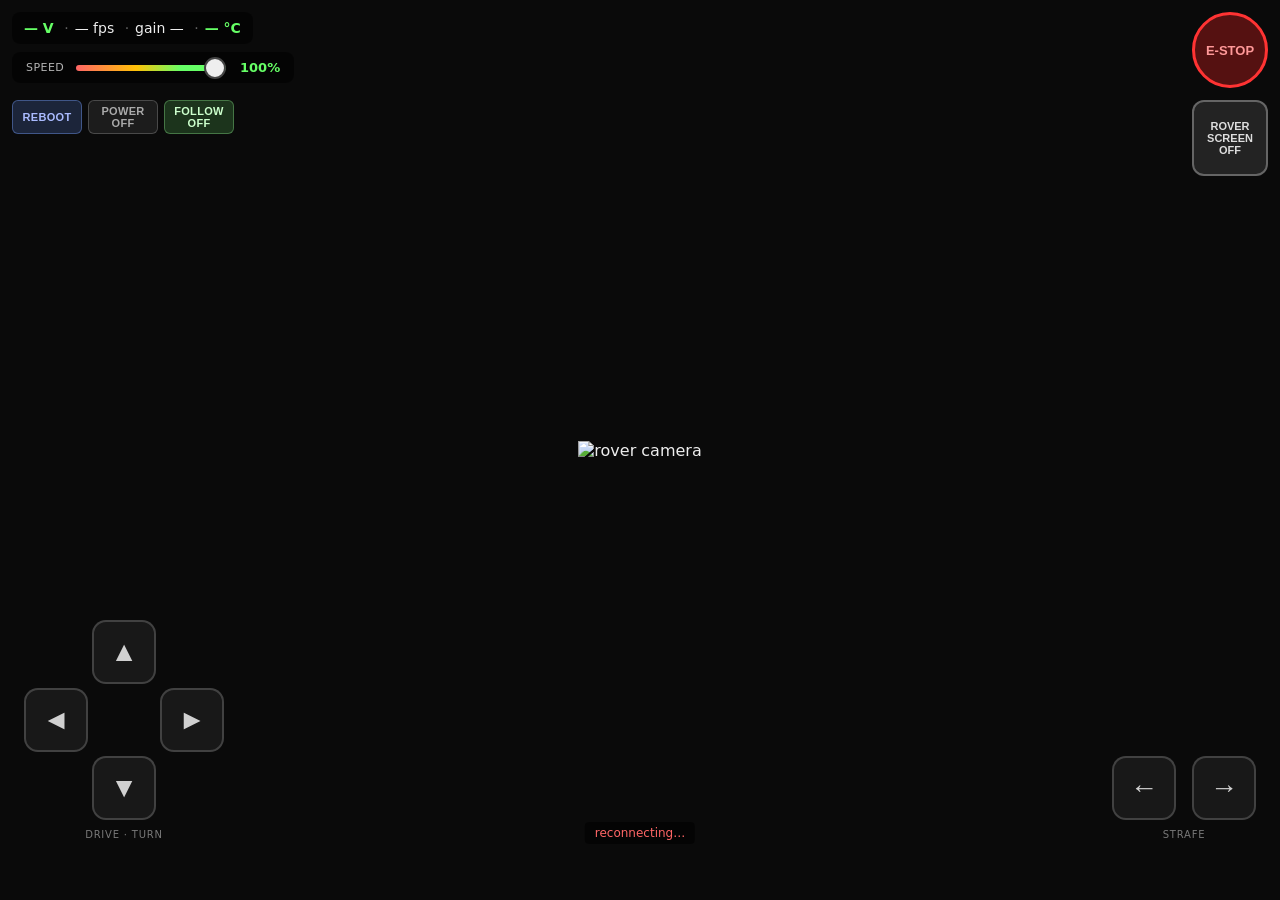
==== web/index.html @ 72340182 "refactor(ui): remove LAN/Cellular toggle — H.264 fits LTE comfortably The toggle was scoped against " ====
<!DOCTYPE html>
<html lang="en">
<head>
  <meta charset="UTF-8">
  <meta name="viewport" content="width=device-width, initial-scale=1.0, maximum-scale=1.0, user-scalable=no, viewport-fit=cover">
  <title>Rover</title>
  <style>
    *  { box-sizing: border-box; user-select: none; -webkit-user-select: none; -webkit-touch-callout: none; -webkit-tap-highlight-color: transparent; }
    html, body {
      margin: 0; padding: 0;
      height: 100vh;
      height: 100dvh;
      width: 100vw;
      background: #0a0a0a; color: #eee;
      font-family: -apple-system, BlinkMacSystemFont, system-ui, sans-serif;
      overflow: hidden;
    }
    :root {
      --safe-top:    env(safe-area-inset-top,    0px);
      --safe-bottom: env(safe-area-inset-bottom, 0px);
    }

    #stage { position: relative; width: 100vw; height: 100vh; display: flex; align-items: center; justify-content: center; }
    #video,
    #video-mjpeg { max-width: 100%; max-height: 100%; object-fit: contain; }
    /* Hide whichever element is inactive. The other one fills the stage. */
    #video[hidden],
    #video-mjpeg[hidden] { display: none; }

    /* Dog bbox overlay — absolutely positioned over the video by JS, updated
       at telemetry poll rate (2 Hz). Hidden until a dog is detected. */
    #bbox-overlay {
      position: absolute; pointer-events: none;
      border: 3px solid #6f6;
      box-shadow: 0 0 10px rgba(120, 255, 120, 0.6), inset 0 0 4px rgba(120, 255, 120, 0.3);
      border-radius: 2px;
      display: none;
      transition: left 0.15s linear, top 0.15s linear, width 0.15s linear, height 0.15s linear;
    }
    #bbox-overlay.too-close { border-color: #f66; box-shadow: 0 0 10px rgba(255, 100, 100, 0.6); }
    #bbox-label {
      position: absolute; top: -22px; left: -2px;
      background: rgba(0,0,0,0.7); color: #6f6;
      padding: 2px 6px; border-radius: 3px;
      font-size: 11px; font-weight: 600; letter-spacing: 0.02em;
      white-space: nowrap;
    }
    #bbox-overlay.too-close #bbox-label { color: #f66; }

    /* Status (top-left) */
    #status {
      position: absolute; top: calc(12px + var(--safe-top)); left: 12px;
      background: rgba(0,0,0,0.55); padding: 8px 12px; border-radius: 8px;
      font-size: 14px; font-variant-numeric: tabular-nums; pointer-events: none;
    }
    #status .v   { color: #6f6; font-weight: 600; }
    #status .v.mid { color: #ffc107; }
    #status .v.low { color: #f66; }
    #status .sep { opacity: 0.4; margin: 0 6px; }

    /* Speed slider */
    #power-box {
      position: absolute; top: calc(52px + var(--safe-top)); left: 12px;
      background: rgba(0,0,0,0.55); padding: 8px 14px; border-radius: 8px;
      font-size: 13px; font-variant-numeric: tabular-nums;
      display: flex; align-items: center; gap: 10px;
    }
    #power-box label { opacity: 0.75; letter-spacing: 0.04em; text-transform: uppercase; font-size: 11px; }
    #power-slider {
      -webkit-appearance: none; appearance: none;
      width: 150px; height: 6px;
      background: linear-gradient(to right, #f66 0%, #ffc107 40%, #6f6 70%);
      border-radius: 6px; outline: none; cursor: pointer; touch-action: none;
    }
    #power-slider::-webkit-slider-thumb { -webkit-appearance: none; appearance: none; width: 22px; height: 22px; border-radius: 50%; background: #eee; border: 2px solid #444; cursor: pointer; }
    #power-slider::-moz-range-thumb     { width: 22px; height: 22px; border-radius: 50%; background: #eee; border: 2px solid #444; cursor: pointer; }
    #power-value { min-width: 42px; text-align: right; font-weight: 600; color: #6f6; }
    #power-value.mid { color: #ffc107; }
    #power-value.low { color: #f66; }

    /* Utility row */
    #util-row {
      position: absolute; top: calc(100px + var(--safe-top)); left: 12px;
      display: flex; gap: 6px;
    }
    .util-btn {
      width: 70px; height: 34px;
      border-radius: 6px;
      font-size: 11px; font-weight: bold;
      cursor: pointer; letter-spacing: 0.03em;
      transition: background 0.1s, color 0.1s, border-color 0.1s;
    }
    #reboot-btn {
      border: 1.5px solid rgba(120,160,255,0.4);
      background: rgba(40,55,90,0.6); color: #abf;
    }
    #reboot-btn:active { background: rgba(60,90,160,0.7); color: #fff; }
    #poweroff-btn {
      border: 1.5px solid rgba(255,255,255,0.2);
      background: rgba(40,40,40,0.6); color: #aaa;
    }
    #poweroff-btn:active { background: rgba(80,80,80,0.7); color: #fff; }
    /* FOLLOW gets bigger color treatment because it's the magic button. */
    #follow-btn {
      border: 1.5px solid rgba(120,200,120,0.45);
      background: rgba(40,80,40,0.6); color: #cfc;
    }
    #follow-btn:active { background: rgba(60,140,60,0.75); color: #fff; }
    #follow-btn.tracking  { background: rgba(60,150,60,0.75);  color: #fff; border-color: #6f6; }
    #follow-btn.searching { background: rgba(120,90,30,0.7);   color: #ffd; border-color: #ffc107; }
    #follow-btn.too-close { background: rgba(150,60,60,0.75);  color: #fff; border-color: #f66; }
    #follow-btn.initializing { background: rgba(60,80,140,0.7); color: #cdf; border-color: #abf; }

    /* Right-side safety column */
    .right-btn {
      position: absolute; right: 12px;
      border-radius: 12px; font-weight: bold; cursor: pointer;
      transition: background 0.1s, color 0.1s, border-color 0.1s;
    }
    #estop {
      top: calc(12px + var(--safe-top)); width: 76px; height: 76px; border-radius: 50%;
      border: 3px solid #f33; background: #511; color: #f99; font-size: 13px;
    }
    #estop:active { background: #f33; color: #fff; }
    #screen-toggle {
      top: calc(100px + var(--safe-top)); width: 76px; height: 76px;
      border: 2px solid rgba(255,255,255,0.3);
      background: rgba(60,60,60,0.5); color: #ddd; font-size: 11px;
    }
    #screen-toggle.off { background: rgba(80,40,40,0.5); color: #f99; border-color: rgba(255,100,100,0.4); }

    /* D-pad and strafe pad */
    #dpad {
      position: absolute; left: 24px;
      bottom: calc(80px + var(--safe-bottom));
      width: 200px; height: 200px;
    }
    #strafe-pad {
      position: absolute; right: 24px;
      bottom: calc(80px + var(--safe-bottom));
      width: 144px; height: 64px;
    }
    .action-btn {
      position: absolute;
      width: 64px; height: 64px;
      border-radius: 14px;
      border: 2px solid rgba(255,255,255,0.18);
      background: rgba(255,255,255,0.06);
      color: rgba(255,255,255,0.8);
      font-size: 28px; font-weight: bold;
      cursor: pointer; touch-action: none;
      display: flex; align-items: center; justify-content: center;
      transition: background 0.04s linear, border-color 0.04s linear;
    }
    .action-btn.active {
      background: rgba(120, 200, 120, 0.35);
      border-color: rgba(180, 255, 180, 0.7);
      color: #fff;
    }
    #btn-forward      { top: 0;    left: 68px; }
    #btn-rotate-left  { top: 68px; left: 0; }
    #btn-rotate-right { top: 68px; left: 136px; }
    #btn-backward     { top: 136px;left: 68px; }
    #btn-strafe-left  { left: 0; top: 0; }
    #btn-strafe-right { left: 80px; top: 0; }
    .pad-label {
      position: absolute; bottom: -20px; left: 0; right: 0;
      text-align: center; font-size: 10px; letter-spacing: 0.08em;
      text-transform: uppercase; color: rgba(255,255,255,0.45);
      pointer-events: none;
    }

    #ws-state {
      position: absolute; left: 50%; transform: translateX(-50%);
      bottom: calc(56px + var(--safe-bottom));
      font-size: 12px; padding: 4px 10px; border-radius: 4px;
      background: rgba(0,0,0,0.55); pointer-events: none;
    }
    #ws-state.ok  { color: #6f6; }
    #ws-state.bad { color: #f66; }

    @media (max-width: 600px) {
      #dpad       { width: 168px; height: 168px; left: 16px; }
      #strafe-pad { width: 120px; height: 56px;  right: 16px; }
      .action-btn { width: 56px; height: 56px; font-size: 24px; border-radius: 12px; }
      #btn-forward      { top: 0;     left: 56px; }
      #btn-rotate-left  { top: 56px;  left: 0; }
      #btn-rotate-right { top: 56px;  left: 112px; }
      #btn-backward     { top: 112px; left: 56px; }
      #btn-strafe-left  { left: 0; }
      #btn-strafe-right { left: 64px; }

      #power-slider  { width: 110px; }
      #estop         { width: 70px; height: 70px; }
      #screen-toggle { top: calc(90px + var(--safe-top)); width: 70px; height: 70px; }
      #util-row      { top: calc(96px + var(--safe-top)); }
      .util-btn      { width: 64px; }
    }
  </style>
</head>
<body>
  <div id="stage">
    <!-- H.264 / fMP4 via MSE is the default; the <img> fallback is shown
         only when MSE isn't supported (older Safari) or the WS path fails. -->
    <video id="video" autoplay muted playsinline></video>
    <img id="video-mjpeg" alt="rover camera" hidden>

    <div id="bbox-overlay">
      <div id="bbox-label">dog</div>
    </div>

    <div id="status">
      <span class="v" id="bat">— V</span>
      <span class="sep">·</span><span id="fps">— fps</span>
      <span class="sep">·</span>gain <span id="gain">—</span>
      <span class="sep">·</span><span class="v" id="temp">— °C</span>
    </div>

    <div id="power-box">
      <label for="power-slider">Speed</label>
      <input id="power-slider" type="range" min="10" max="100" step="5" value="100">
      <span id="power-value">100%</span>
    </div>

    <div id="util-row">
      <button id="reboot-btn"   class="util-btn">REBOOT</button>
      <button id="poweroff-btn" class="util-btn">POWER<br>OFF</button>
      <button id="follow-btn"   class="util-btn">FOLLOW<br>OFF</button>
    </div>

    <button id="estop"          class="right-btn">E-STOP</button>
    <button id="screen-toggle"  class="right-btn" title="Toggle rover touchscreen">ROVER<br>SCREEN<br>OFF</button>

    <div id="dpad">
      <button id="btn-forward"      class="action-btn" data-action="forward">▲</button>
      <button id="btn-rotate-left"  class="action-btn" data-action="rotate-left">◄</button>
      <button id="btn-rotate-right" class="action-btn" data-action="rotate-right">►</button>
      <button id="btn-backward"     class="action-btn" data-action="backward">▼</button>
      <div class="pad-label">drive · turn</div>
    </div>

    <div id="strafe-pad">
      <button id="btn-strafe-left"  class="action-btn" data-action="strafe-left">←</button>
      <button id="btn-strafe-right" class="action-btn" data-action="strafe-right">→</button>
      <div class="pad-label">strafe</div>
    </div>

    <div id="ws-state" class="bad">disconnected</div>
  </div>

<script>
(() => {
  // Camera native frame size — used to scale the bbox overlay onto the
  // <img> element. Camera always streams at this resolution (see ascam config).
  const CAM_W = 640, CAM_H = 480;

  // --- WebSocket -----------------------------------------------------------
  const wsState = document.getElementById("ws-state");
  let ws = null;
  let wsReady = false;
  function send(msg) { if (wsReady) ws.send(JSON.stringify(msg)); }
  function connect() {
    ws = new WebSocket(`ws://${location.host}/ws`);
    ws.onopen  = () => {
      wsReady = true;
      wsState.textContent = "connected"; wsState.className = "ok";
      send({ type: "set_power", value: powerValue() / 100 });
    };
    ws.onclose = () => { wsReady = false; wsState.textContent = "reconnecting…"; wsState.className = "bad"; setTimeout(connect, 1000); };
    ws.onerror = () => { try { ws.close(); } catch (e) {} };
  }

  // --- Action buttons (D-pad + strafe) -------------------------------------
  const ACTION_DELTAS = {
    "forward":      { vx: +1, vy:  0, omega:  0 },
    "backward":     { vx: -1, vy:  0, omega:  0 },
    "rotate-left":  { vx:  0, vy:  0, omega: +1 },
    "rotate-right": { vx:  0, vy:  0, omega: -1 },
    "strafe-left":  { vx:  0, vy: +1, omega:  0 },
    "strafe-right": { vx:  0, vy: -1, omega:  0 },
  };
  const activeActions = new Set();
  const clamp = v => Math.max(-1, Math.min(1, v));

  function drive() {
    let vx = 0, vy = 0, omega = 0;
    for (const a of activeActions) {
      const d = ACTION_DELTAS[a];
      if (!d) continue;
      vx += d.vx; vy += d.vy; omega += d.omega;
    }
    return { vx: clamp(vx), vy: clamp(vy), omega: clamp(omega) };
  }

  function sendDriveNow() {
    if (!wsReady) return;
    const d = drive();
    ws.send(JSON.stringify({ type: "drive", vx: d.vx, vy: d.vy, omega: d.omega }));
  }

  function startAction(btn, action) {
    if (activeActions.has(action)) return;
    activeActions.add(action);
    btn.classList.add("active");
    sendDriveNow();
  }
  function stopAction(btn, action) {
    if (!activeActions.has(action)) return;
    activeActions.delete(action);
    btn.classList.remove("active");
    sendDriveNow();
  }

  document.querySelectorAll(".action-btn").forEach(btn => {
    const action = btn.dataset.action;
    btn.addEventListener("pointerdown", e => {
      try { btn.setPointerCapture(e.pointerId); } catch (_) {}
      startAction(btn, action);
    });
    btn.addEventListener("pointerup",     () => stopAction(btn, action));
    btn.addEventListener("pointercancel", () => stopAction(btn, action));
  });

  function clearAllActions() {
    if (activeActions.size === 0) return;
    activeActions.clear();
    document.querySelectorAll(".action-btn.active").forEach(b => b.classList.remove("active"));
    sendDriveNow();
  }
  document.addEventListener("visibilitychange", () => { if (document.hidden) clearAllActions(); });
  window.addEventListener("blur", clearAllActions);

  // --- Power slider --------------------------------------------------------
  const slider = document.getElementById("power-slider");
  const sliderValueEl = document.getElementById("power-value");
  function powerValue() { return parseInt(slider.value, 10); }
  function reflectPower() {
    const v = powerValue();
    sliderValueEl.textContent = v + "%";
    sliderValueEl.classList.toggle("mid", v < 70 && v >= 40);
    sliderValueEl.classList.toggle("low", v < 40);
  }
  const savedPower = parseInt(localStorage.getItem("rover_power") || "100", 10);
  slider.value = Math.max(10, Math.min(100, savedPower || 100));
  reflectPower();
  let powerSendTimer = null;
  slider.addEventListener("input", () => {
    reflectPower();
    localStorage.setItem("rover_power", String(powerValue()));
    clearTimeout(powerSendTimer);
    powerSendTimer = setTimeout(() => send({ type: "set_power", value: powerValue() / 100 }), 80);
  });

  // --- Screen toggle -------------------------------------------------------
  const screenBtn = document.getElementById("screen-toggle");
  let screenOn = true;
  function reflectScreen() {
    screenBtn.innerHTML = screenOn ? "ROVER<br>SCREEN<br>OFF" : "ROVER<br>SCREEN<br>ON";
    screenBtn.classList.toggle("off", !screenOn);
  }
  reflectScreen();
  screenBtn.addEventListener("click", () => {
    screenOn = !screenOn;
    reflectScreen();
    send({ type: "set_display", on: screenOn });
  });

  // --- Reboot / Power off --------------------------------------------------
  document.getElementById("reboot-btn").addEventListener("click", () => {
    if (confirm("Reboot the rover? It'll come back in about 30 seconds.")) {
      send({ type: "shutdown", action: "reboot" });
    }
  });
  document.getElementById("poweroff-btn").addEventListener("click", () => {
    if (confirm("Power off the rover? You'll need to power it back on manually.")) {
      send({ type: "shutdown", action: "poweroff" });
    }
  });

  // --- Follow toggle -------------------------------------------------------
  const followBtn = document.getElementById("follow-btn");
  let followEnabled = false;
  followBtn.addEventListener("click", () => {
    followEnabled = !followEnabled;
    // Reflect the requested state immediately; status colors update from
    // /telemetry (server-side truth — covers init failures).
    followBtn.innerHTML = followEnabled ? "FOLLOW<br>ON" : "FOLLOW<br>OFF";
    send({ type: "set_follow_mode", enabled: followEnabled });
  });

  // --- E-stop --------------------------------------------------------------
  document.getElementById("estop").addEventListener("click", () => send({ type: "estop" }));

  // --- Video stream (H.264/fMP4 over WS, MJPEG fallback) ------------------
  // Decide once at load: H.264 if the browser supports MSE + AVC1 baseline,
  // otherwise fall back to the legacy multipart MJPEG <img>. URL param
  // ?stream=mjpeg or ?stream=h264 forces a mode for A/B testing.
  const video = document.getElementById("video");
  const videoMjpeg = document.getElementById("video-mjpeg");
  // AVC1 baseline level 3.1 covers up to 720p30; widely supported including
  // mobile Safari. Match the encoder's profile/level if you ever change it.
  const H264_MIME = 'video/mp4; codecs="avc1.42E01F"';
  const forcedStreamMode = new URLSearchParams(location.search).get("stream");
  let videoMode = null;          // "h264" | "mjpeg"
  let videoSocket = null;
  let mediaSource = null;
  let sourceBuffer = null;
  let h264Pending = [];
  let h264Appending = false;
  let h264ReconnectTimer = null;

  function activeVideoEl() { return videoMode === "h264" ? video : videoMjpeg; }

  function mseSupportsH264() {
    return !!window.MediaSource && MediaSource.isTypeSupported(H264_MIME);
  }
  function pickInitialMode() {
    if (forcedStreamMode === "mjpeg" || forcedStreamMode === "h264") return forcedStreamMode;
    return mseSupportsH264() ? "h264" : "mjpeg";
  }

  function showH264()  { video.hidden = false; videoMjpeg.hidden = true;  videoMjpeg.removeAttribute("src"); }
  function showMjpeg() { video.hidden = true;  videoMjpeg.hidden = false; videoMjpeg.src = "/video.mjpg?t=" + Date.now(); }

  function teardownH264() {
    try { if (videoSocket) videoSocket.close(); } catch (_) {}
    videoSocket = null;
    try {
      if (mediaSource && mediaSource.readyState === "open") mediaSource.endOfStream();
    } catch (_) {}
    mediaSource = null;
    sourceBuffer = null;
    h264Pending = [];
    h264Appending = false;
    if (h264ReconnectTimer) { clearTimeout(h264ReconnectTimer); h264ReconnectTimer = null; }
  }

  function pumpH264() {
    if (h264Appending || !sourceBuffer || sourceBuffer.updating) return;
    if (h264Pending.length === 0) return;
    const chunk = h264Pending.shift();
    h264Appending = true;
    try {
      sourceBuffer.appendBuffer(chunk);
    } catch (e) {
      h264Appending = false;
      if (e.name === "QuotaExceededError") {
        // Drop everything but the last ~2 s, then retry on next updateend.
        try {
          const buf = sourceBuffer.buffered;
          if (buf.length > 0) {
            const trimTo = Math.max(0, buf.end(buf.length - 1) - 2);
            sourceBuffer.remove(0, trimTo);
          }
        } catch (_) {}
        h264Pending.unshift(chunk);
      } else {
        console.warn("MSE appendBuffer:", e);
        scheduleH264Reconnect();
      }
    }
  }

  function openH264Socket() {
    const scheme = location.protocol === "https:" ? "wss" : "ws";
    videoSocket = new WebSocket(`${scheme}://${location.host}/ws/video`);
    videoSocket.binaryType = "arraybuffer";
    videoSocket.onmessage = (ev) => {
      h264Pending.push(new Uint8Array(ev.data));
      pumpH264();
    };
    videoSocket.onclose = (ev) => {
      // 1011 + "ffmpeg" reason = rover is missing the dep. Don't retry.
      if (ev.code === 1011 && /ffmpeg/i.test(ev.reason || "")) {
        console.warn("rover ffmpeg missing; falling back to MJPEG");
        fallbackToMjpeg();
        return;
      }
      scheduleH264Reconnect();
    };
    videoSocket.onerror = (e) => { console.warn("video WS error:", e); };
  }

  function scheduleH264Reconnect() {
    if (h264ReconnectTimer || videoMode !== "h264") return;
    h264ReconnectTimer = setTimeout(() => {
      h264ReconnectTimer = null;
      if (videoMode === "h264") startH264();
    }, 1500);
  }

  function startH264() {
    videoMode = "h264";
    showH264();
    teardownH264();
    mediaSource = new MediaSource();
    video.src = URL.createObjectURL(mediaSource);
    mediaSource.addEventListener("sourceopen", () => {
      try { URL.revokeObjectURL(video.src); } catch (_) {}
      try {
        sourceBuffer = mediaSource.addSourceBuffer(H264_MIME);
      } catch (e) {
        console.warn("addSourceBuffer failed; falling back to MJPEG:", e);
        fallbackToMjpeg();
        return;
      }
      sourceBuffer.mode = "sequence";
      sourceBuffer.addEventListener("updateend", () => {
        h264Appending = false;
        pumpH264();
      });
      openH264Socket();
    }, { once: true });
  }

  function fallbackToMjpeg() {
    videoMode = "mjpeg";
    teardownH264();
    showMjpeg();
  }

  function startVideoStream() {
    if (pickInitialMode() === "h264") startH264();
    else { videoMode = "mjpeg"; showMjpeg(); }
  }

  startVideoStream();

  // --- Ticks ---------------------------------------------------------------
  connect();
  setInterval(sendDriveNow, 50);

  // --- Telemetry poll + bbox overlay ---------------------------------------
  const bat  = document.getElementById("bat");
  const fps  = document.getElementById("fps");
  const gain = document.getElementById("gain");
  const temp = document.getElementById("temp");
  const bbox = document.getElementById("bbox-overlay");
  const bboxLabel = document.getElementById("bbox-label");

  function reflectFollowStatus(j) {
    // Server-truth state of follow: button label tracks server-truth
    // "follow_enabled", and the color reflects the live status.
    followEnabled = !!j.follow_enabled;
    followBtn.innerHTML = followEnabled ? "FOLLOW<br>ON" : "FOLLOW<br>OFF";
    followBtn.classList.remove("tracking", "searching", "too-close", "initializing");
    const status = j.follow_status;
    if (status === "tracking")        followBtn.classList.add("tracking");
    else if (status === "searching")  followBtn.classList.add("searching");
    else if (status === "too_close")  followBtn.classList.add("too-close");
    else if (status === "initializing") followBtn.classList.add("initializing");
  }

  function reflectBbox(j) {
    if (!j.dog_bbox || !j.follow_enabled) {
      bbox.style.display = "none";
      return;
    }
    // Compute the video's actual rendered rect inside the stage and scale
    // the bbox from camera-native coords (640×480) to display coords. Use
    // whichever element is currently visible — <video> for H.264, <img>
    // for the MJPEG fallback.
    const stageRect = document.getElementById("stage").getBoundingClientRect();
    const vRect = activeVideoEl().getBoundingClientRect();
    const dispW = vRect.width, dispH = vRect.height;
    if (dispW < 1 || dispH < 1) return;

    // object-fit: contain means the actual image content is centered with
    // possible letterboxing. Compute the content rect inside vRect.
    const contentScale = Math.min(dispW / CAM_W, dispH / CAM_H);
    const contentW = CAM_W * contentScale;
    const contentH = CAM_H * contentScale;
    const contentLeft = vRect.left + (dispW - contentW) / 2 - stageRect.left;
    const contentTop  = vRect.top  + (dispH - contentH) / 2 - stageRect.top;

    const [x1, y1, x2, y2] = j.dog_bbox;
    bbox.style.display = "block";
    bbox.style.left   = (contentLeft + x1 * contentScale) + "px";
    bbox.style.top    = (contentTop  + y1 * contentScale) + "px";
    bbox.style.width  = ((x2 - x1) * contentScale) + "px";
    bbox.style.height = ((y2 - y1) * contentScale) + "px";
    bbox.classList.toggle("too-close", j.follow_status === "too_close");

    const conf = (j.dog_confidence != null) ? ` ${(j.dog_confidence * 100).toFixed(0)}%` : "";
    bboxLabel.textContent = "dog" + conf;
  }

  async function pollTelemetry() {
    try {
      const r = await fetch("/telemetry");
      if (r.ok) {
        const j = await r.json();
        if (j.battery_v != null) {
          bat.textContent = j.battery_v.toFixed(2) + " V";
          bat.classList.remove("mid", "low");
          if      (j.battery_v < 12.5) bat.classList.add("low");
          else if (j.battery_v < 13.0) bat.classList.add("mid");
        }
        if (j.camera_fps  != null) { fps.textContent  = j.camera_fps.toFixed(1) + " fps"; }
        if (j.camera_gain != null) { gain.textContent = j.camera_gain.toFixed(1) + "×"; }
        if (j.cpu_temp_c != null) {
          temp.textContent = j.cpu_temp_c.toFixed(0) + " °C";
          temp.classList.remove("mid", "low");
          if      (j.cpu_temp_c >= 78) temp.classList.add("low");
          else if (j.cpu_temp_c >= 70) temp.classList.add("mid");
        }
        reflectFollowStatus(j);
        reflectBbox(j);
      }
    } catch (_) {}
    setTimeout(pollTelemetry, 500);
  }
  pollTelemetry();
})();
</script>
</body>
</html>
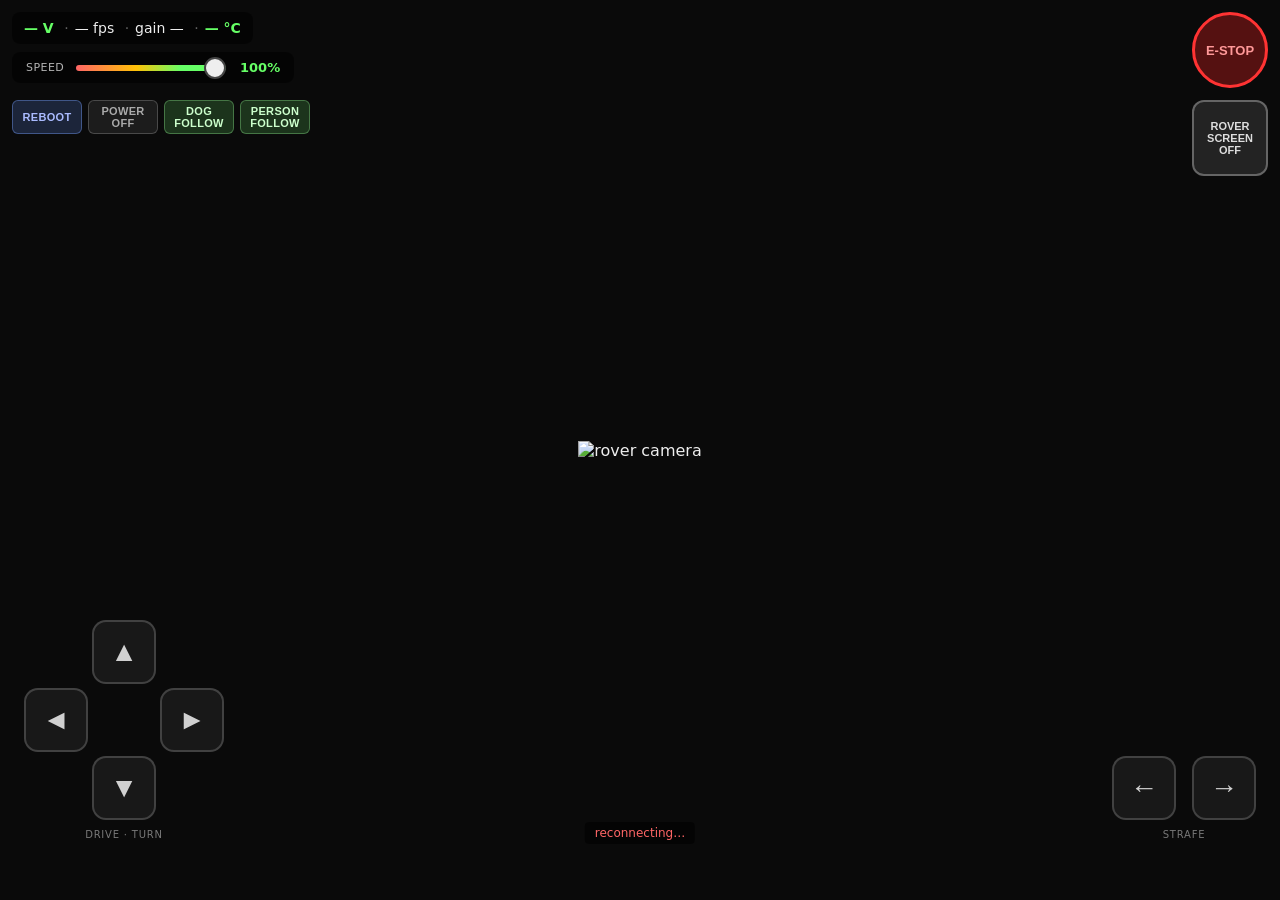
==== commit f812e5e1: "feat(follow): revive person-follow alongside dog-follow Two mutually-exclusive follow modes share on" ====
--- a/web/index.html
+++ b/web/index.html
@@ -100,16 +100,18 @@
       background: rgba(40,40,40,0.6); color: #aaa;
     }
     #poweroff-btn:active { background: rgba(80,80,80,0.7); color: #fff; }
-    /* FOLLOW gets bigger color treatment because it's the magic button. */
-    #follow-btn {
+    /* DOG / PERSON FOLLOW buttons get bigger color treatment — they're the
+       magic buttons. Only one runs at a time; the active class is applied
+       to whichever button matches the server's follow_target. */
+    .follow-btn {
       border: 1.5px solid rgba(120,200,120,0.45);
       background: rgba(40,80,40,0.6); color: #cfc;
     }
-    #follow-btn:active { background: rgba(60,140,60,0.75); color: #fff; }
-    #follow-btn.tracking  { background: rgba(60,150,60,0.75);  color: #fff; border-color: #6f6; }
-    #follow-btn.searching { background: rgba(120,90,30,0.7);   color: #ffd; border-color: #ffc107; }
-    #follow-btn.too-close { background: rgba(150,60,60,0.75);  color: #fff; border-color: #f66; }
-    #follow-btn.initializing { background: rgba(60,80,140,0.7); color: #cdf; border-color: #abf; }
+    .follow-btn:active { background: rgba(60,140,60,0.75); color: #fff; }
+    .follow-btn.tracking     { background: rgba(60,150,60,0.75);  color: #fff; border-color: #6f6; }
+    .follow-btn.searching    { background: rgba(120,90,30,0.7);   color: #ffd; border-color: #ffc107; }
+    .follow-btn.too-close    { background: rgba(150,60,60,0.75);  color: #fff; border-color: #f66; }
+    .follow-btn.initializing { background: rgba(60,80,140,0.7);   color: #cdf; border-color: #abf; }
 
     /* Right-side safety column */
     .right-btn {
@@ -223,9 +225,10 @@
     </div>
 
     <div id="util-row">
-      <button id="reboot-btn"   class="util-btn">REBOOT</button>
-      <button id="poweroff-btn" class="util-btn">POWER<br>OFF</button>
-      <button id="follow-btn"   class="util-btn">FOLLOW<br>OFF</button>
+      <button id="reboot-btn"        class="util-btn">REBOOT</button>
+      <button id="poweroff-btn"      class="util-btn">POWER<br>OFF</button>
+      <button id="dog-follow-btn"    class="util-btn follow-btn">DOG<br>FOLLOW</button>
+      <button id="person-follow-btn" class="util-btn follow-btn">PERSON<br>FOLLOW</button>
     </div>
 
     <button id="estop"          class="right-btn">E-STOP</button>
@@ -377,16 +380,25 @@
     }
   });
 
-  // --- Follow toggle -------------------------------------------------------
-  const followBtn = document.getElementById("follow-btn");
-  let followEnabled = false;
-  followBtn.addEventListener("click", () => {
-    followEnabled = !followEnabled;
-    // Reflect the requested state immediately; status colors update from
-    // /telemetry (server-side truth — covers init failures).
-    followBtn.innerHTML = followEnabled ? "FOLLOW<br>ON" : "FOLLOW<br>OFF";
-    send({ type: "set_follow_mode", enabled: followEnabled });
-  });
+  // --- Follow toggles (dog / person — mutually exclusive) -----------------
+  // Backend has a single follower with a swappable target class. Clicking
+  // either button sends {mode: "dog"|"person"|null}; switching modes is
+  // implicit (server flips target, the other button auto-deactivates on
+  // the next telemetry tick).
+  const dogFollowBtn    = document.getElementById("dog-follow-btn");
+  const personFollowBtn = document.getElementById("person-follow-btn");
+  const followButtons   = [
+    { btn: dogFollowBtn,    mode: "dog" },
+    { btn: personFollowBtn, mode: "person" },
+  ];
+  let followMode = null;  // server-truth: "dog" | "person" | null
+
+  for (const { btn, mode } of followButtons) {
+    btn.addEventListener("click", () => {
+      const next = (followMode === mode) ? null : mode;
+      send({ type: "set_follow_mode", mode: next });
+    });
+  }
 
   // --- E-stop --------------------------------------------------------------
   document.getElementById("estop").addEventListener("click", () => send({ type: "estop" }));
@@ -539,20 +551,22 @@
   const bboxLabel = document.getElementById("bbox-label");
 
   function reflectFollowStatus(j) {
-    // Server-truth state of follow: button label tracks server-truth
-    // "follow_enabled", and the color reflects the live status.
-    followEnabled = !!j.follow_enabled;
-    followBtn.innerHTML = followEnabled ? "FOLLOW<br>ON" : "FOLLOW<br>OFF";
-    followBtn.classList.remove("tracking", "searching", "too-close", "initializing");
+    // Color the button matching the server-truth follow_target; clear
+    // any state classes on the inactive button so it returns to neutral.
+    followMode = j.follow_target || null;
     const status = j.follow_status;
-    if (status === "tracking")        followBtn.classList.add("tracking");
-    else if (status === "searching")  followBtn.classList.add("searching");
-    else if (status === "too_close")  followBtn.classList.add("too-close");
-    else if (status === "initializing") followBtn.classList.add("initializing");
+    for (const { btn, mode } of followButtons) {
+      btn.classList.remove("tracking", "searching", "too-close", "initializing");
+      if (followMode !== mode) continue;
+      if      (status === "tracking")     btn.classList.add("tracking");
+      else if (status === "searching")    btn.classList.add("searching");
+      else if (status === "too_close")    btn.classList.add("too-close");
+      else if (status === "initializing") btn.classList.add("initializing");
+    }
   }
 
   function reflectBbox(j) {
-    if (!j.dog_bbox || !j.follow_enabled) {
+    if (!j.target_bbox || !j.follow_enabled) {
       bbox.style.display = "none";
       return;
     }
@@ -573,7 +587,7 @@
     const contentLeft = vRect.left + (dispW - contentW) / 2 - stageRect.left;
     const contentTop  = vRect.top  + (dispH - contentH) / 2 - stageRect.top;
 
-    const [x1, y1, x2, y2] = j.dog_bbox;
+    const [x1, y1, x2, y2] = j.target_bbox;
     bbox.style.display = "block";
     bbox.style.left   = (contentLeft + x1 * contentScale) + "px";
     bbox.style.top    = (contentTop  + y1 * contentScale) + "px";
@@ -581,8 +595,8 @@
     bbox.style.height = ((y2 - y1) * contentScale) + "px";
     bbox.classList.toggle("too-close", j.follow_status === "too_close");
 
-    const conf = (j.dog_confidence != null) ? ` ${(j.dog_confidence * 100).toFixed(0)}%` : "";
-    bboxLabel.textContent = "dog" + conf;
+    const conf = (j.target_confidence != null) ? ` ${(j.target_confidence * 100).toFixed(0)}%` : "";
+    bboxLabel.textContent = (j.target_label || "target") + conf;
   }
 
   async function pollTelemetry() {
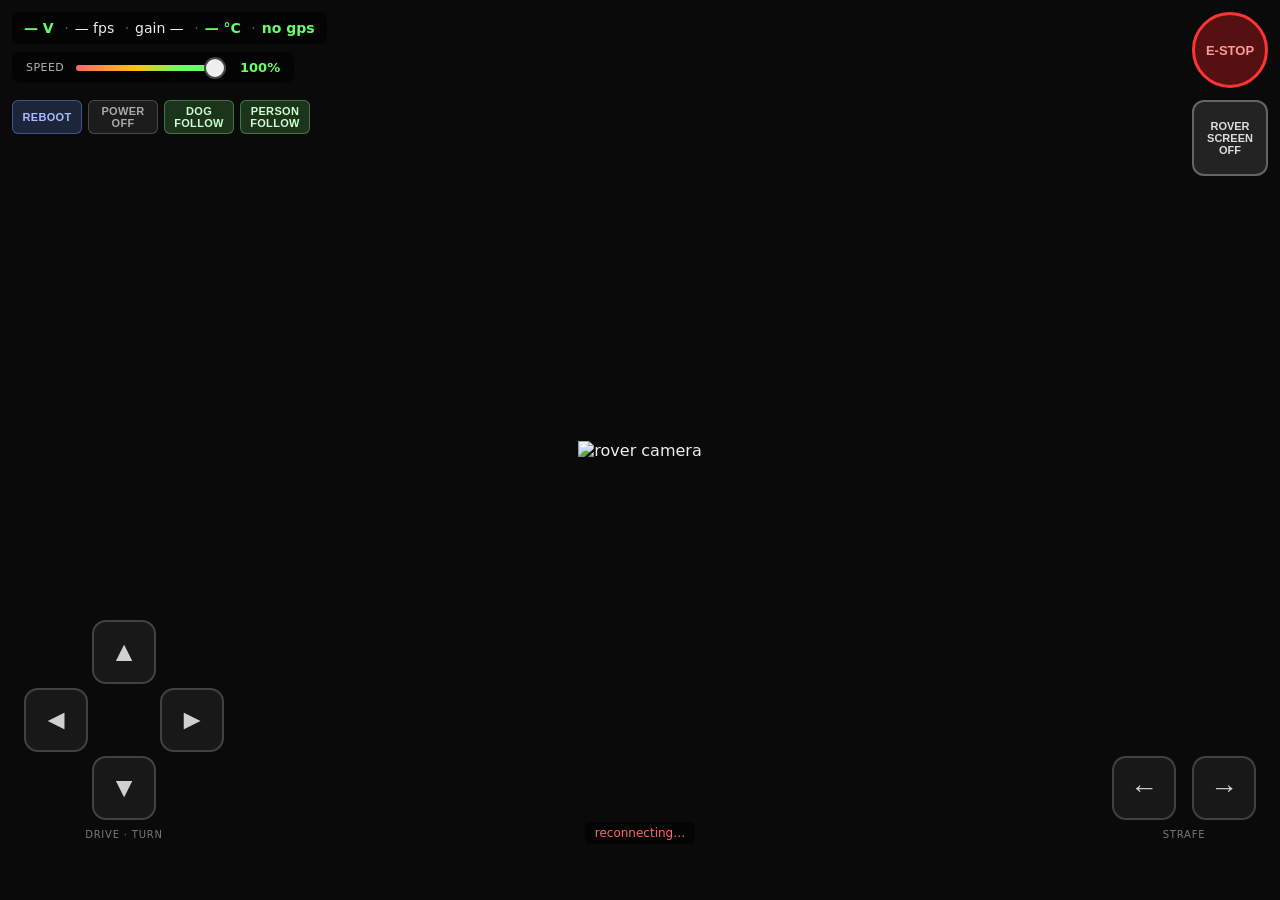
==== commit 5babec07: "feat(ui): GPS/RTK status chip in the dashboard status bar The NTRIP client publishes {fix, sats, hac" ====
--- a/web/index.html
+++ b/web/index.html
@@ -112,6 +112,21 @@
     .follow-btn.searching    { background: rgba(120,90,30,0.7);   color: #ffd; border-color: #ffc107; }
     .follow-btn.too-close    { background: rgba(150,60,60,0.75);  color: #fff; border-color: #f66; }
     .follow-btn.initializing { background: rgba(60,80,140,0.7);   color: #cdf; border-color: #abf; }
+    .follow-btn.error        { background: rgba(150,50,50,0.8);   color: #fff; border-color: #f66; }
+
+    /* Error toast — bottom center, shown when the server reports a failure
+       the operator would otherwise never see (e.g. follow init_failed). */
+    #toast {
+      position: absolute; left: 50%; transform: translateX(-50%);
+      bottom: calc(24px + var(--safe-bottom));
+      max-width: 86vw;
+      background: rgba(120,30,30,0.92); color: #fff;
+      border: 1px solid #f66; border-radius: 8px;
+      padding: 10px 14px; font-size: 13px; line-height: 1.35;
+      opacity: 0; pointer-events: none; transition: opacity 0.25s;
+      z-index: 10;
+    }
+    #toast.show { opacity: 1; }
 
     /* Right-side safety column */
     .right-btn {
@@ -124,6 +139,8 @@
       border: 3px solid #f33; background: #511; color: #f99; font-size: 13px;
     }
     #estop:active { background: #f33; color: #fff; }
+    #estop.latched { background: #f33; color: #fff; border-color: #fff; animation: estop-pulse 1s ease-in-out infinite; }
+    @keyframes estop-pulse { 50% { opacity: 0.5; } }
     #screen-toggle {
       top: calc(100px + var(--safe-top)); width: 76px; height: 76px;
       border: 2px solid rgba(255,255,255,0.3);
@@ -216,6 +233,7 @@
       <span class="sep">·</span><span id="fps">— fps</span>
       <span class="sep">·</span>gain <span id="gain">—</span>
       <span class="sep">·</span><span class="v" id="temp">— °C</span>
+      <span class="sep">·</span><span class="v" id="gps" title="GPS / RTK status">no gps</span>
     </div>
 
     <div id="power-box">
@@ -249,6 +267,7 @@
     </div>
 
     <div id="ws-state" class="bad">disconnected</div>
+    <div id="toast"></div>
   </div>
 
 <script>
@@ -283,6 +302,7 @@
     "strafe-right": { vx:  0, vy: -1, omega:  0 },
   };
   const activeActions = new Set();
+  let estopped = false;   // latched E-STOP: while true, no drive is sent
   const clamp = v => Math.max(-1, Math.min(1, v));
 
   function drive() {
@@ -297,6 +317,7 @@
 
   function sendDriveNow() {
     if (!wsReady) return;
+    if (estopped) return;   // latched E-STOP — send nothing until RESUME
     const d = drive();
     ws.send(JSON.stringify({ type: "drive", vx: d.vx, vy: d.vy, omega: d.omega }));
   }
@@ -314,24 +335,50 @@
     sendDriveNow();
   }
 
+  // pointerId → {btn, action} for every in-flight press. Actions are ended
+  // from window-level handlers keyed by pointer id — never only from events
+  // on the button element. Mobile browsers sometimes drop the button-level
+  // pointerup (touch ending in a system-gesture zone, failed capture, ...);
+  // with a 20 Hz command stream, a stranded entry in activeActions means the
+  // rover drives itself until the page is killed. Observed 2026-07-19:
+  // stuck-forward on first drive, only force-closing the site stopped it.
+  const pointerActions = new Map();
+
   document.querySelectorAll(".action-btn").forEach(btn => {
     const action = btn.dataset.action;
     btn.addEventListener("pointerdown", e => {
       try { btn.setPointerCapture(e.pointerId); } catch (_) {}
+      pointerActions.set(e.pointerId, { btn, action });
       startAction(btn, action);
     });
-    btn.addEventListener("pointerup",     () => stopAction(btn, action));
-    btn.addEventListener("pointercancel", () => stopAction(btn, action));
   });
 
+  function endPointer(e) {
+    const held = pointerActions.get(e.pointerId);
+    if (!held) return;
+    pointerActions.delete(e.pointerId);
+    stopAction(held.btn, held.action);
+  }
+  // Capture phase so pointer-capture retargeting can't route around us.
+  window.addEventListener("pointerup",     endPointer, true);
+  window.addEventListener("pointercancel", endPointer, true);
+
   function clearAllActions() {
+    pointerActions.clear();
     if (activeActions.size === 0) return;
     activeActions.clear();
     document.querySelectorAll(".action-btn.active").forEach(b => b.classList.remove("active"));
     sendDriveNow();
   }
+  // Backstop beneath the pointer-event layer: zero fingers on the glass means
+  // nothing may drive, regardless of which per-pointer events got dropped.
+  function touchBackstop(e) { if (e.touches.length === 0) clearAllActions(); }
+  window.addEventListener("touchend",    touchBackstop, true);
+  window.addEventListener("touchcancel", touchBackstop, true);
+
   document.addEventListener("visibilitychange", () => { if (document.hidden) clearAllActions(); });
   window.addEventListener("blur", clearAllActions);
+  window.addEventListener("pagehide", clearAllActions);
 
   // --- Power slider --------------------------------------------------------
   const slider = document.getElementById("power-slider");
@@ -396,12 +443,49 @@
   for (const { btn, mode } of followButtons) {
     btn.addEventListener("click", () => {
       const next = (followMode === mode) ? null : mode;
+      // Re-arm the error toast: the server's init_failed status persists in
+      // telemetry, and a fresh attempt deserves a fresh (visible) verdict.
+      lastFollowError = null;
       send({ type: "set_follow_mode", mode: next });
     });
   }
 
+  // --- Error toast ----------------------------------------------------------
+  const toastEl = document.getElementById("toast");
+  let toastTimer = null;
+  function showToast(msg) {
+    toastEl.textContent = msg;
+    toastEl.classList.add("show");
+    clearTimeout(toastTimer);
+    toastTimer = setTimeout(() => toastEl.classList.remove("show"), 6000);
+  }
+
   // --- E-stop --------------------------------------------------------------
-  document.getElementById("estop").addEventListener("click", () => send({ type: "estop" }));
+  // E-STOP is a latch, not a momentary tap. First press: stop the follower,
+  // drop any held direction, and latch (the server then ignores all drive until
+  // cleared). The button reads RESUME; a deliberate second press — after a short
+  // guard that defeats an accidental double-tap — releases the latch.
+  const estopBtn = document.getElementById("estop");
+  let estopAt = 0;
+  function setEstopUI(on) {
+    estopBtn.classList.toggle("latched", on);
+    estopBtn.textContent = on ? "RESUME" : "E-STOP";
+  }
+  estopBtn.addEventListener("click", () => {
+    const now = Date.now();
+    if (!estopped) {
+      estopped = true;
+      estopAt = now;
+      clearAllActions();                          // drop any held direction
+      send({ type: "set_follow_mode", mode: null }); // stop following
+      send({ type: "estop" });
+      setEstopUI(true);
+    } else if (now - estopAt >= 750) {            // guard: no instant resume
+      estopped = false;
+      send({ type: "estop_clear" });
+      setEstopUI(false);
+    }
+  });
 
   // --- Video stream (H.264/fMP4 over WS, MJPEG fallback) ------------------
   // Decide once at load: H.264 if the browser supports MSE + AVC1 baseline,
@@ -538,6 +622,26 @@
 
   startVideoStream();
 
+  // --- Stream self-healing --------------------------------------------------
+  // The MJPEG <img> shows the last frame forever if its multipart connection
+  // dies (server restart, network blip) — retry with a fresh cache-busted src.
+  let mjpegRetryTimer = null;
+  videoMjpeg.addEventListener("error", () => {
+    if (videoMode !== "mjpeg" || mjpegRetryTimer) return;
+    mjpegRetryTimer = setTimeout(() => {
+      mjpegRetryTimer = null;
+      if (videoMode === "mjpeg" && !document.hidden) showMjpeg();
+    }, 1000);
+  });
+  // Mobile Safari/Chrome sever the stream connection when the page is
+  // backgrounded (phone locked, app switched) and silently show the stale
+  // frame on return. Rebuild the stream every time we come back.
+  document.addEventListener("visibilitychange", () => {
+    if (document.hidden) return;
+    if (videoMode === "mjpeg") showMjpeg();
+    else if (videoMode === "h264") startH264();
+  });
+
   // --- Ticks ---------------------------------------------------------------
   connect();
   setInterval(sendDriveNow, 50);
@@ -547,14 +651,38 @@
   const fps  = document.getElementById("fps");
   const gain = document.getElementById("gain");
   const temp = document.getElementById("temp");
+  const gps  = document.getElementById("gps");
+  // gps_fix → chip text + color class. Green = RTK fixed (cm), amber = any
+  // working fix (RTK float / plain GNSS), red = acquiring or no receiver.
+  const GPS_CHIP = {
+    rtk_fixed: ["RTK FIX", "v"],
+    rtk_float: ["RTK FLT", "v mid"],
+    "3d":      ["3D",      "v mid"],
+    "2d":      ["2D",      "v mid"],
+    dgnss:     ["DGPS",    "v mid"],
+    none:      ["GPS …",   "v low"],
+    offline:   ["no GPS",  "v low"],
+  };
   const bbox = document.getElementById("bbox-overlay");
   const bboxLabel = document.getElementById("bbox-label");
 
+  let lastFollowError = null;
   function reflectFollowStatus(j) {
     // Color the button matching the server-truth follow_target; clear
     // any state classes on the inactive button so it returns to neutral.
     followMode = j.follow_target || null;
     const status = j.follow_status;
+    // Hailo init failure: follow_target stays null so no button would light —
+    // without this the press looks like it simply did nothing (seen 2026-07-19
+    // when a kernel update unloaded the Hailo driver). Toast once per attempt.
+    if (status && status.startsWith("init_failed") && status !== lastFollowError) {
+      lastFollowError = status;
+      showToast("Follow unavailable — " + status.replace(/^init_failed:\s*/, ""));
+      for (const { btn } of followButtons) {
+        btn.classList.add("error");
+        setTimeout(() => btn.classList.remove("error"), 3000);
+      }
+    }
     for (const { btn, mode } of followButtons) {
       btn.classList.remove("tracking", "searching", "too-close", "initializing");
       if (followMode !== mode) continue;
@@ -618,6 +746,14 @@
           if      (j.cpu_temp_c >= 78) temp.classList.add("low");
           else if (j.cpu_temp_c >= 70) temp.classList.add("mid");
         }
+        if (j.gps_fix !== undefined) {
+          const [label, cls] = GPS_CHIP[j.gps_fix] || [j.gps_fix, "v low"];
+          gps.textContent = label;
+          gps.className = cls;
+          gps.title = "sats " + (j.gps_sats ?? 0)
+                    + (j.gps_hacc_m != null ? " · ±" + j.gps_hacc_m + " m" : "")
+                    + (j.gps_caster ? " · caster connected" : "");
+        }
         reflectFollowStatus(j);
         reflectBbox(j);
       }
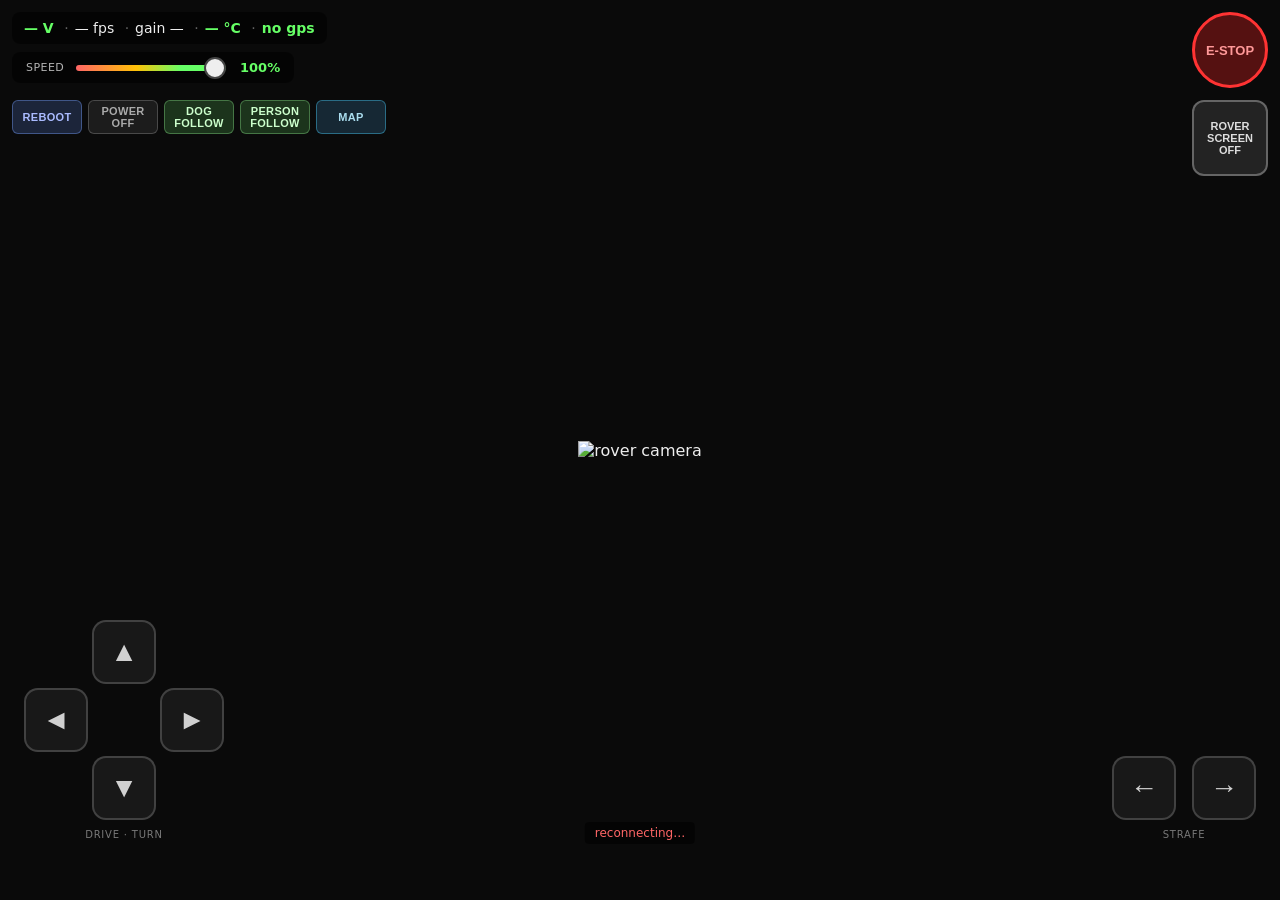
==== commit c7831f1f: "feat(ui): /map — satellite map page with path overlay + live rover position Page 2 of the web app: p" ====
--- a/web/index.html
+++ b/web/index.html
@@ -100,6 +100,11 @@
       background: rgba(40,40,40,0.6); color: #aaa;
     }
     #poweroff-btn:active { background: rgba(80,80,80,0.7); color: #fff; }
+    #map-btn {
+      border: 1.5px solid rgba(74,210,255,0.4);
+      background: rgba(30,60,80,0.6); color: #ade;
+    }
+    #map-btn:active { background: rgba(50,110,150,0.7); color: #fff; }
     /* DOG / PERSON FOLLOW buttons get bigger color treatment — they're the
        magic buttons. Only one runs at a time; the active class is applied
        to whichever button matches the server's follow_target. */
@@ -247,6 +252,7 @@
       <button id="poweroff-btn"      class="util-btn">POWER<br>OFF</button>
       <button id="dog-follow-btn"    class="util-btn follow-btn">DOG<br>FOLLOW</button>
       <button id="person-follow-btn" class="util-btn follow-btn">PERSON<br>FOLLOW</button>
+      <button id="map-btn"           class="util-btn" onclick="location.href='/map'">MAP</button>
     </div>
 
     <button id="estop"          class="right-btn">E-STOP</button>
